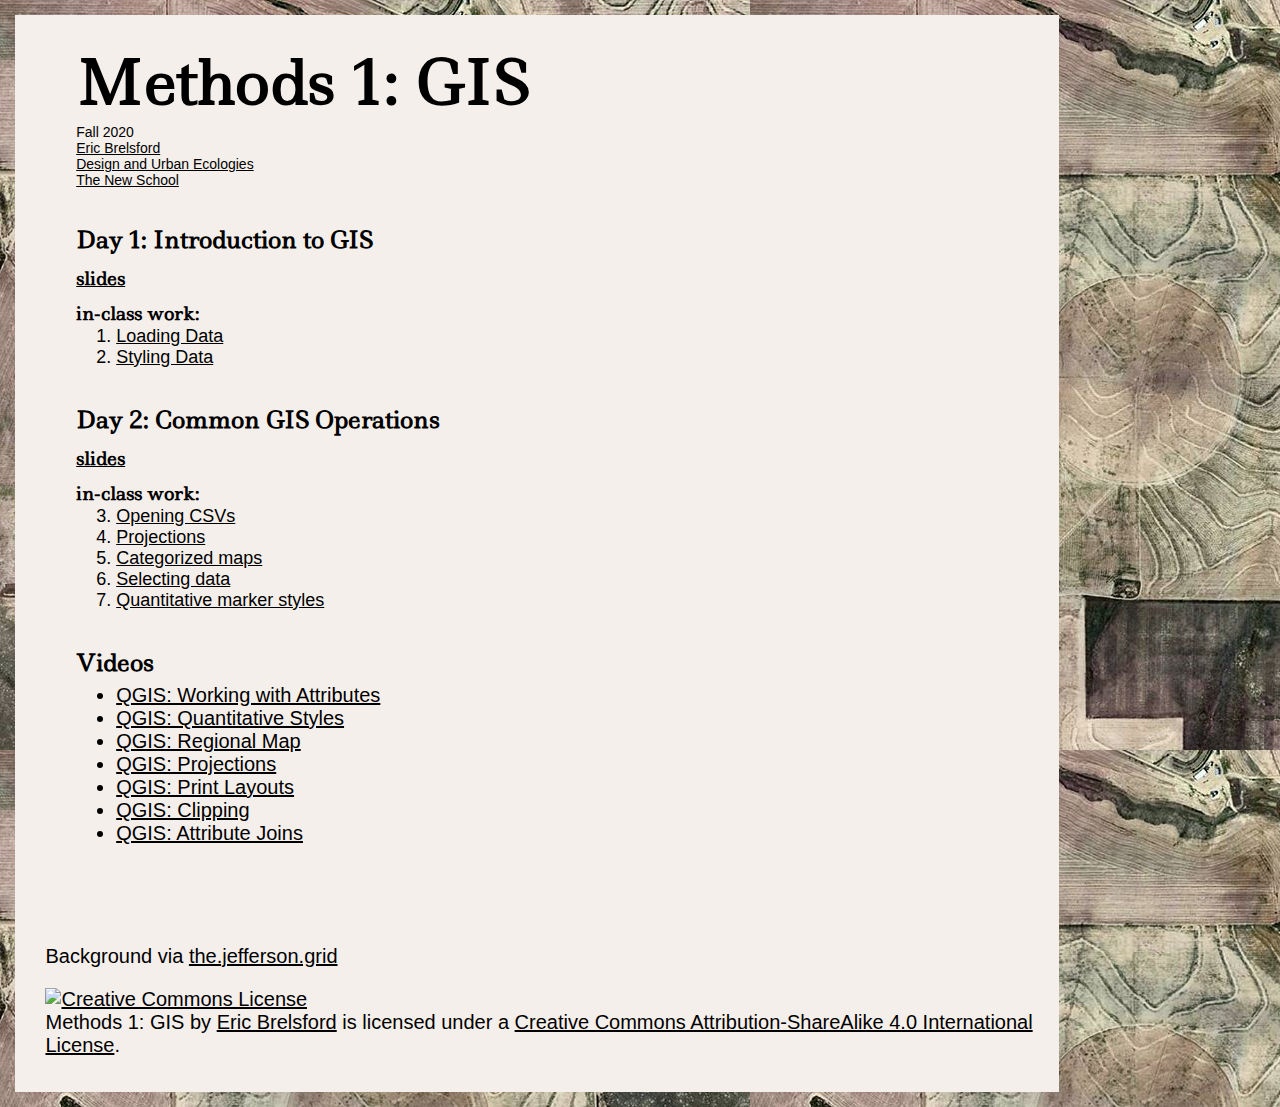
==== index.html @ 4013c086 "Initial commit" ====
<!DOCTYPE html>
<html>
    <head>
        <title>Methods 1: GIS</title>
        <link href="https://fonts.googleapis.com/css?family=Ledger" rel="stylesheet" type="text/css">
        <link href="style.css" rel="stylesheet" />
        <style>
            .inclass-list {
                font-size: 0.9em;
                margin-top: 0;
            }
        </style>
    </head>
    <body>
        <main>
            <header>
                <h1>Methods 1: GIS</h1>
                <p>Fall 2020</p>
                <p>
                    <a href="https://ebrelsford.github.io/">Eric Brelsford</a>
                </p>
                <p>
                    <a href="http://www.newschool.edu/parsons/ms-design-urban-ecology/">Design and Urban Ecologies</a>
                </p>
                <p>
                    <a href="http://www.newschool.edu/">The New School</a>
                </p>
            </header>

            <section id="classes">
                <section>
                    <h3>Day 1: Introduction to GIS</h3>
                    <section class="slides">
                        <h4>
                            <a href="slides-day1.html">slides</a>
                        </h4>
                    </section>
                    <section class="assignment">
                        <h4>in-class work:</h4>
                        <ol class="inclass-list">
                            <li><a href="inclass-1.html">Loading Data</a></li>
                            <li><a href="inclass-2.html">Styling Data</a></li>
                        </ol>
                    </section>
                </section>

                <section>
                    <h3>Day 2: Common GIS Operations</h3>
                    <section class="slides">
                        <h4>
                            <a href="slides-day2.html">slides</a>
                        </h4>
                    </section>
                    <section class="assignment">
                        <h4>in-class work:</h4>
                        <ol class="inclass-list" start="3">
                            <li><a href="inclass-3.html">Opening CSVs</a></li>
                            <li><a href="inclass-4.html">Projections</a></li>
                            <li><a href="inclass-5.html">Categorized maps</a></li>
                            <li><a href="inclass-6.html">Selecting data</a></li>
                            <li><a href="inclass-7.html">Quantitative marker styles</a></li>
                        </ol>
                    </section>
                </section>

                <section>
                    <h3>Videos</h3>
                    <ul>
                        <li><a href="https://www.youtube.com/watch?v=eFoBztZSIaM">QGIS: Working with Attributes</a></li>
                        <li><a href="https://www.youtube.com/watch?v=tXY0fjirGkI">QGIS: Quantitative Styles</a></li>
                        <li><a href="https://youtu.be/dxGAgLaiEKc">QGIS: Regional Map</a></li>
                        <li><a href="https://www.youtube.com/watch?v=qZvKG8e71Yk">QGIS: Projections</a></li>
                        <li><a href="https://youtu.be/CnqQpPjqapo">QGIS: Print Layouts</a></li>
                        <li><a href="https://www.youtube.com/watch?v=U3pngCq3TFw">QGIS: Clipping</a></li>
                        <li><a href="https://www.youtube.com/watch?v=2cLokNGjUro">QGIS: Attribute Joins</a></li>
                    </ul>
                </section>

            </section>

            <footer>
                <p>Background via <a href="https://www.instagram.com/p/8dPYA4idsS/">the.jefferson.grid</a></p>
                <a rel="license" href="http://creativecommons.org/licenses/by-sa/4.0/"><img alt="Creative Commons License" style="border-width:0" src="https://i.creativecommons.org/l/by-sa/4.0/88x31.png" /></a><br /><span xmlns:dct="http://purl.org/dc/terms/" property="dct:title">Methods 1: GIS</span> by <a xmlns:cc="http://creativecommons.org/ns#" href="http://ebrelsford.github.io/" property="cc:attributionName" rel="cc:attributionURL">Eric Brelsford</a> is licensed under a <a rel="license" href="http://creativecommons.org/licenses/by-sa/4.0/">Creative Commons Attribution-ShareAlike 4.0 International License</a>.
            </footer>
        </main>

    </body>
</html>
---- style.css ----
html, body {
    margin: 0;
    padding: 0;
}

body {
    background-image: url(img/bg.jpg);
    font-family: Helvetica, Arial, sans-serif;
    font-size: 20px;
}

img {
    max-width: 100%;
}

h1, h2, h3, h4, h5 {
    font-family: Ledger, serif;
}

h1 {
    font-size: 60px;
    margin-bottom: 0;
    margin-top: 0;
    padding-top: 15px;
}

h2 {
    font-size: 45px;
    margin-bottom: 1px;
}

h3 {
    margin-bottom: 5px;
    margin-top: 35px;
}

h4 {
    font-size: 18px;
    margin: 0;
}

main {
    background: #f5efeb;
    margin: 15px;
    padding: 10px;
    width: 80%;
}

main > section {
    margin-left: 5%;
    margin-right: 5%;
    margin-bottom: 50px;
}

a {
    color: black;
}
a:hover {
    text-decoration: none;
}

ul {
    margin: 0;
}

ol > li > ol {
    list-style: lower-alpha;
}

header {
    font-size: 14px;
    margin-left: 5%;
    margin-right: 5%;
}

header p {
    margin: 0;
}

footer {
    margin-left: 2%;
    margin-top: 100px;
    margin-bottom: 25px;
}

.materials,
.videos,
.in-class,
.assignment,
.slides {
    margin-bottom: 10px;
    margin-top: 10px;
}

code {
    background: #eee;
    padding-left: 5px;
    padding-right: 5px;
}

pre > code {
    display: block;
    overflow: auto;
    padding: 15px;
}

nav {
    font-size: 25px;
    margin-bottom: 50px;
    margin-top: 50px;
}

nav ul {
    list-style: none;
}

nav li {
    float: left;
    padding-right: 25px;
}

.left {
    width: 25%;
    float: left;
    margin-right: 25px;
}

.right {
    width: 25%;
    float: left;
}
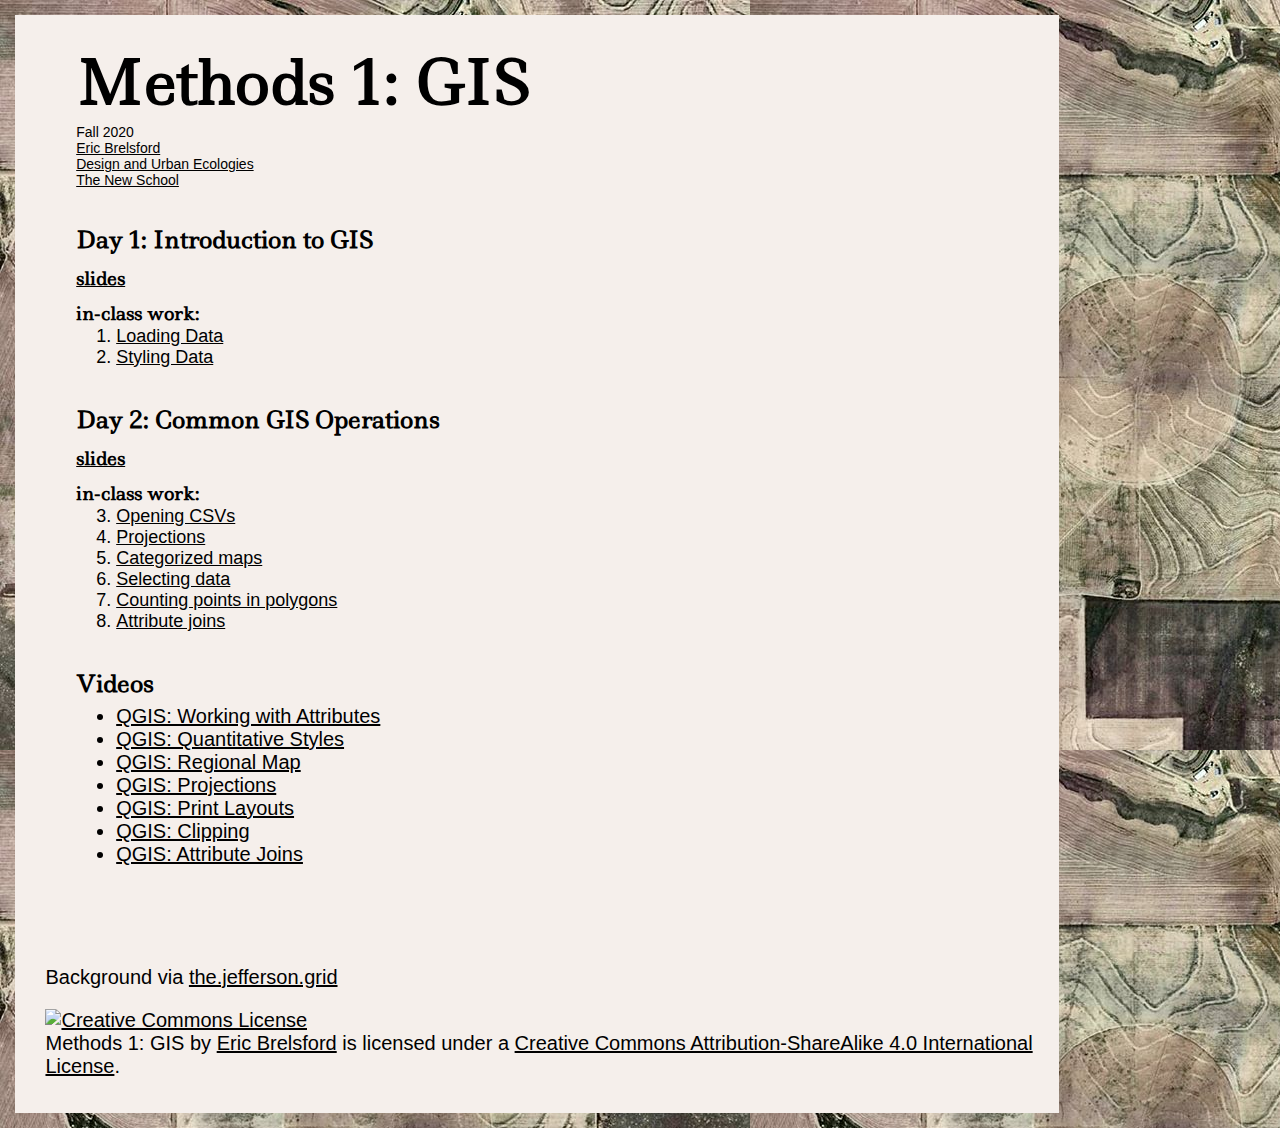
==== commit 465139f7: "Updates" ====
--- a/index.html
+++ b/index.html
@@ -58,7 +58,8 @@
                             <li><a href="inclass-4.html">Projections</a></li>
                             <li><a href="inclass-5.html">Categorized maps</a></li>
                             <li><a href="inclass-6.html">Selecting data</a></li>
-                            <li><a href="inclass-7.html">Quantitative marker styles</a></li>
+                            <li><a href="inclass-7.html">Counting points in polygons</a></li>
+                            <li><a href="inclass-8.html">Attribute joins</a></li>
                         </ol>
                     </section>
                 </section>
